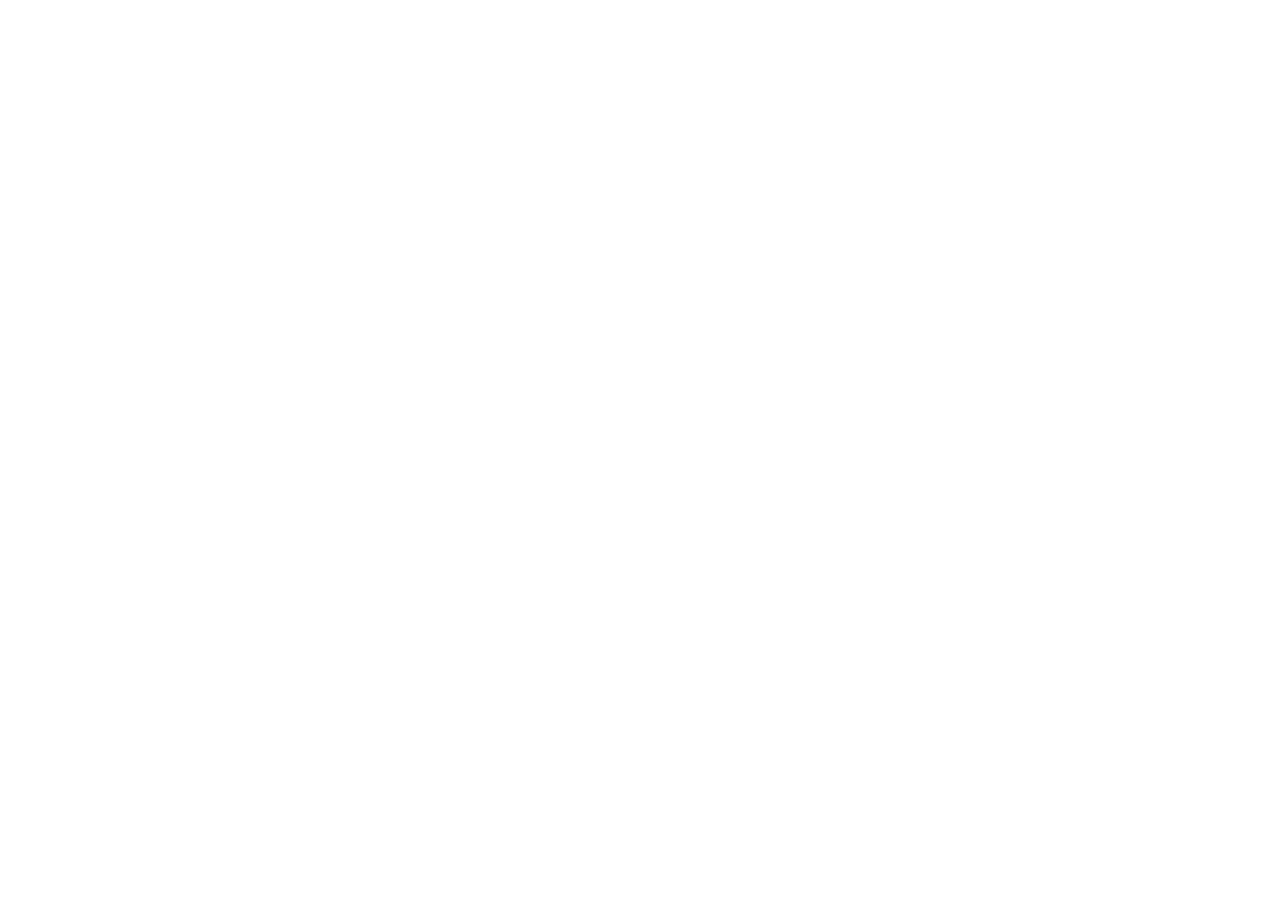
==== index.html @ df5c8417 "feat: revisi" ====
<!DOCTYPE html>
<html lang="en">
<head>
    <meta charset="UTF-8">
    <meta name="viewport" content="width=device-width, initial-scale=1.0">
    <title>Tugas-Website</title>
</head>
<body>
    
</body>
</html>
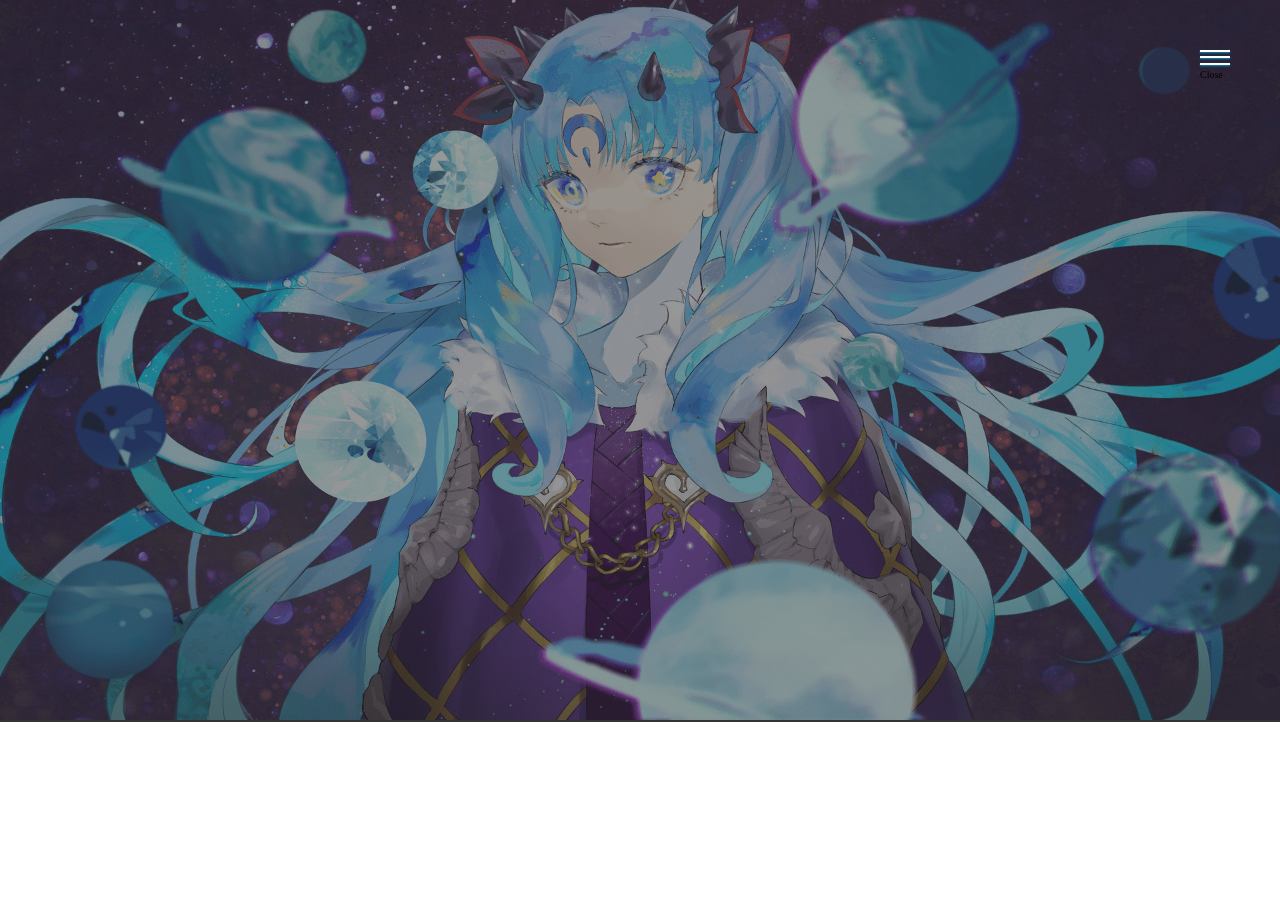
==== commit 24ab55c2: "feat: first commit" ====
--- a/index.html
+++ b/index.html
@@ -1,11 +1,67 @@
 <!DOCTYPE html>
 <html lang="en">
-<head>
-    <meta charset="UTF-8">
-    <meta name="viewport" content="width=device-width, initial-scale=1.0">
+  <head>
+    <meta charset="UTF-8" />
+    <meta name="viewport" content="width=device-width, initial-scale=1.0" />
     <title>Tugas-Website</title>
-</head>
-<body>
-    
-</body>
-</html>+    <link rel="stylesheet" href="style.css" />
+    <link
+      rel="stylesheet"
+      href="https://cdnjs.cloudflare.com/ajax/libs/font-awesome/6.4.0/css/all.min.css"
+    />
+    <link rel="preconnect" href="https://fonts.googleapis.com" />
+    <link rel="preconnect" href="https://fonts.gstatic.com" crossorigin />
+    <link
+      href="https://fonts.googleapis.com/css2?family=Baloo+Da+2:wght@400;500&family=Josefin+Slab:wght@300;400;500&family=Mulish:wght@300;400&display=swap"
+      rel="stylesheet"
+    />
+  </head>
+  <body>
+    <div class="container">
+      <div class="banana-menu">
+        <div class="line line-1"></div>
+        <div class="line line-2"></div>
+        <div class="line line-3"></div>
+        <span>Close</span>
+      </div>
+      <header class="header">
+        <div class="img-wrapper">
+          <img src="img/Space.Ishtar.full.2753566_3.png" />
+        </div>
+        <div class="banner">
+          <h1>Tugas Website</h1>
+          <p>Isinya random, jadi selamat lihat lihat semuanya</p>
+          <button>Click Here!</button>
+        </div>
+      </header>
+
+      <section class="sidebar">
+        <ul class="menu">
+          <li class="menu-item">
+            <a href="#" class="menu-links" data-content="Home">Home</a>
+          </li>
+          <li class="menu-item">
+            <a href="#" class="menu-links" data-content="About">About</a>
+          </li>
+          <li class="menu-item">
+            <a href="#" class="menu-links" data-content="Contact">Contact</a>
+          </li>
+        </ul>
+
+        <div class="social-media">
+          <a href="https://www.instagram.com/ricardo_s.008/"
+            ><i class="fab fa-instagram"></i
+          ></a>
+          <a href="https://github.com/Ricardo08S"
+            ><i class="fab fa-github"></i
+          ></a>
+          <a href="https://www.linkedin.com/in/ricardo-supriyanto/"
+            ><i class="fab fa-linkedin"></i
+          ></a>
+        </div>
+      </section>
+    </div>
+
+    <script src="script.js"></script>
+  </body>
+</html>
--- a/style.css
+++ b/style.css
@@ -0,0 +1,254 @@
+* {
+  margin: 0;
+  padding: 0;
+  outline: none;
+  box-sizing: border-box;
+  list-style: none;
+  text-decoration: none;
+}
+
+html {
+  font-size: 62.5%;
+}
+
+.banana-menu {
+  width: 3rem;
+  height: 3rem;
+  position: fixed;
+  top: 5rem;
+  right: 5rem;
+  z-index: 200;
+  display: flex;
+  flex-direction: column;
+  justify-content: space-between;
+  cursor: pointer;
+  transition: right 0.7s;
+}
+
+.change .banana-menu {
+  right: 33rem;
+}
+
+.line {
+  width: 100%;
+  height: 0.2rem;
+  background-color: #fff;
+  box-shadow: 0 0.1rem 0.2rem rgb(1, 148, 193);
+}
+
+.change .line {
+  background-color: rgba(0, 0, 0, 0.8);
+}
+
+.change .line-1 {
+  transform: rotate(45deg) translate(1.4rem, 1rem);
+}
+
+.change .line-2 {
+  opacity: 0;
+  visibility: hidden;
+}
+
+.change .line-3 {
+  transform: rotate(-45deg) translate(1rem, -0.6rem);
+}
+
+.change .banana-menu span {
+  position: absolute;
+  left: 5rem;
+  width: 10rem;
+  height: 4rem;
+  background-color: black;
+  display: flex;
+  color: white;
+  justify-content: center;
+  align-items: center;
+  font-family: "Baloo Da 2", serif;
+  font-size: 1.6rem;
+  letter-spacing: 0.1rem;
+  opacity: 0;
+  visibility: hidden;
+  transition: all 0.2s;
+}
+
+.banana-menu:hover span {
+  opacity: 1;
+  visibility: visible;
+}
+
+.change .banana-menu span::before {
+  content: "";
+  position: absolute;
+  border-left: 1rem solid transparent;
+  border-right: 1rem solid black;
+  border-bottom: 1rem solid transparent;
+  border-top: 1rem solid transparent;
+  top: 50%;
+  left: -2rem;
+  transform: translateY(-50%);
+}
+
+.header {
+  width: 100%;
+  height: 100%;
+  position: relative;
+  perspective: 100rem;
+}
+
+.img-wrapper {
+  width: 100%;
+  height: 100%;
+  background-color: rgba(0, 0, 0, 0.8);
+  overflow: hidden;
+}
+
+.img-wrapper img {
+  width: 100%;
+  height: 100%;
+  object-fit: cover;
+  opacity: 0.5;
+  animation: scale 25s;
+}
+
+@keyframes scale {
+  0% {
+    transform: scale(1.2);
+  }
+  100% {
+    transform: scale(1);
+  }
+}
+
+.banner {
+  position: absolute;
+  top: 30%;
+  left: 15%;
+  overflow: hidden;
+}
+
+.banner h1 {
+  font-family: "Baloo Da 2", serif;
+  font-size: 50px;
+  font-weight: 300;
+  color: rgb(255, 248, 231);
+  width: 50%;
+  line-height: 60px;
+  letter-spacing: 0.2rem;
+  text-shadow: 0 0.3rem 0.5rem rgba(0, 0, 0, 0.4);
+  opacity: 0;
+  animation: moveBanner 1s 0.5s forwards;
+}
+
+.banner p {
+  font-family: "Josefin Slab", serif;
+  font-size: 30px;
+  color: rgb(255, 248, 231);
+  width: 70%;
+  letter-spacing: 0.1rem;
+  margin-bottom: 1rem;
+  text-shadow: 0 0.3rem 0.5rem rgba(0, 0, 0, 0.4);
+  opacity: 0;
+  animation: moveBanner 1s 0.7s forwards;
+}
+
+.banner button {
+  width: 21rem;
+  height: 7rem;
+  background-color: rgb(1, 148, 193);
+  border: 1px flex rgb(255, 248, 231);
+  border-radius: 15px;
+  font-family: "muli", serif;
+  font-size: 2rem;
+  color: rgb(255, 248, 231);
+  text-shadow: 0 0.2rem 0.4rem rgba(0, 0, 0, 0.4);
+  text-shadow: 0 0.3rem 0.5rem rgba(0, 0, 0, 0.2);
+  cursor: pointer;
+  opacity: 0;
+  animation: moveBanner 1s 0.9s forwards;
+}
+
+@keyframes moveBanner {
+  0% {
+    transform: translateY(40rem) rotateY(-20deg);
+  }
+  100% {
+    transform: translateY(0) rotateY(0);
+    opacity: 1;
+  }
+}
+
+.sidebar {
+  width: 40rem;
+  height: 100vh;
+  position: fixed;
+  top: 0;
+  right: -40rem;
+  background-color: rgb(1, 148, 193);
+  opacity: 0.8;
+  transition: right 0.5s;
+}
+
+.change .sidebar {
+  right: 0;
+}
+
+.menu {
+  position: absolute;
+  top: 40%;
+  left: 50%;
+  transform: translate(-50%, -50%);
+}
+
+.menu-item {
+  text-align: center;
+}
+
+.menu-links {
+  font-family: "Baloo Da 2", serif;
+  font-size: 30px;
+  color: black;
+  opacity: 1;
+  position: relative;
+}
+
+.menu-links::before {
+  content: attr(data-content);
+  position: absolute;
+  top: 0;
+  left: 0;
+  color: rgb(255, 248, 231);
+  width: 0;
+  overflow: hidden;
+  white-space: nowrap;
+  transition: width 0.3s ease-in-out;
+}
+
+.menu-links:hover::before {
+  width: 100%;
+}
+
+.social-media {
+  position: absolute;
+  bottom: 3rem;
+  width: 100%;
+  display: flex;
+  justify-content: center;
+}
+
+.social-media i {
+  font-size: 2.2rem;
+  margin: 3rem;
+  width: 4.5rem;
+  height: 4.5rem;
+  background-color: black;
+  color: rgb(1, 148, 193);
+  display: flex;
+  justify-content: center;
+  align-items: center;
+  border-radius: 50%;
+  transition: background-color 0.3s;
+}
+
+.social-media i:hover {
+  background-color: white;
+}
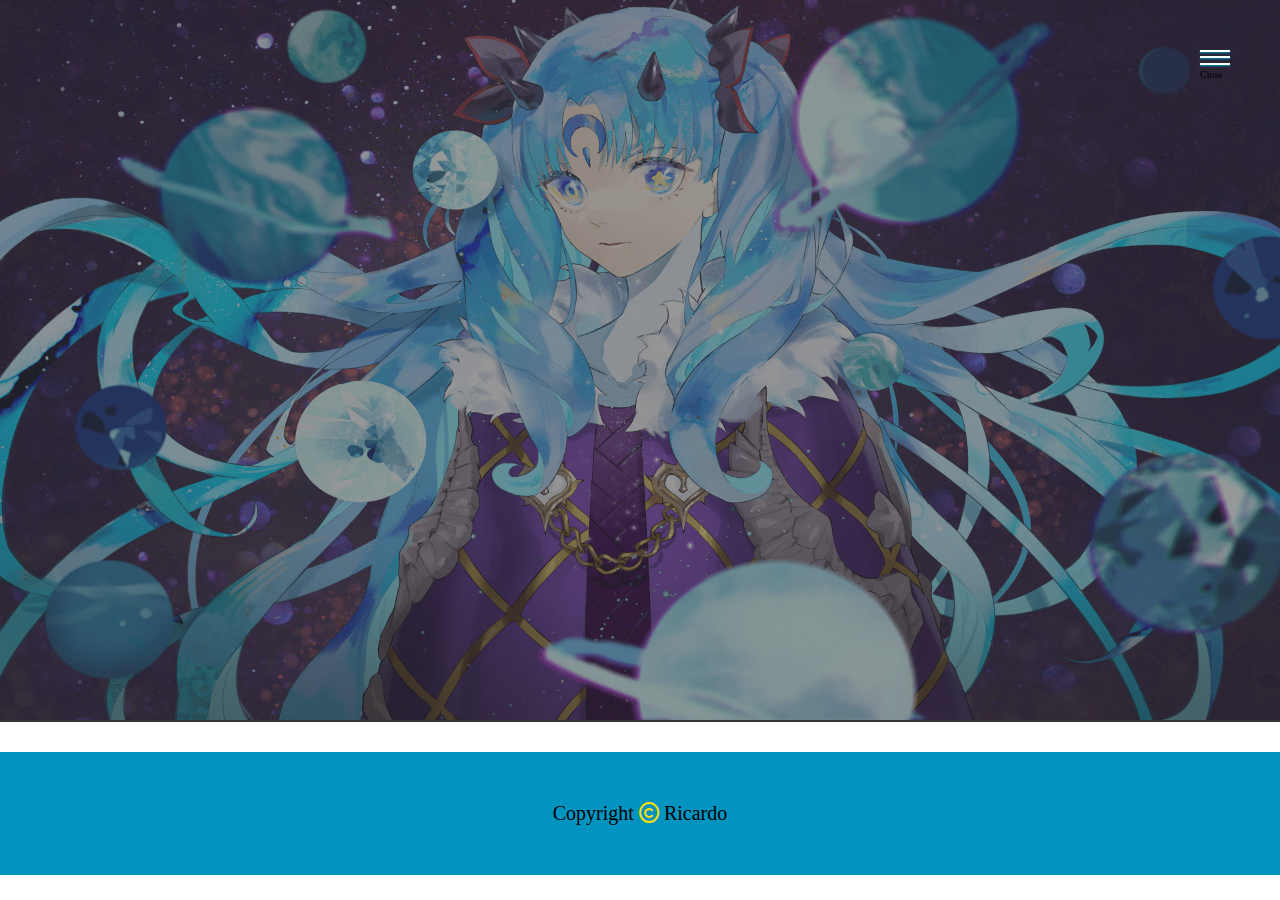
==== commit e9533601: "feat: second commit" ====
--- a/index.html
+++ b/index.html
@@ -60,6 +60,18 @@
           ></a>
         </div>
       </section>
+      <!-- 
+      <section class="about">
+        <div class="sectoin-header">
+            <h1 class="section-heading">About</h1>
+            <div class="underline"></div>
+        </div>
+
+      </section> -->
+    </div>
+
+    <div class="copyright">
+      <p>Copyright <i class="fa-regular fa-copyright"></i> Ricardo</p>
     </div>
 
     <script src="script.js"></script>
--- a/style.css
+++ b/style.css
@@ -252,3 +252,17 @@
 .social-media i:hover {
   background-color: white;
 }
+
+.copyright{
+    width: 100%;
+    text-align: center;
+    padding: 5rem;
+    background: rgb(1, 148, 193);
+    font-weight: 300;
+    margin-top: 3rem;
+    font-size: 2rem;
+}
+
+.copyright i{
+    color: #ffde00;
+}
